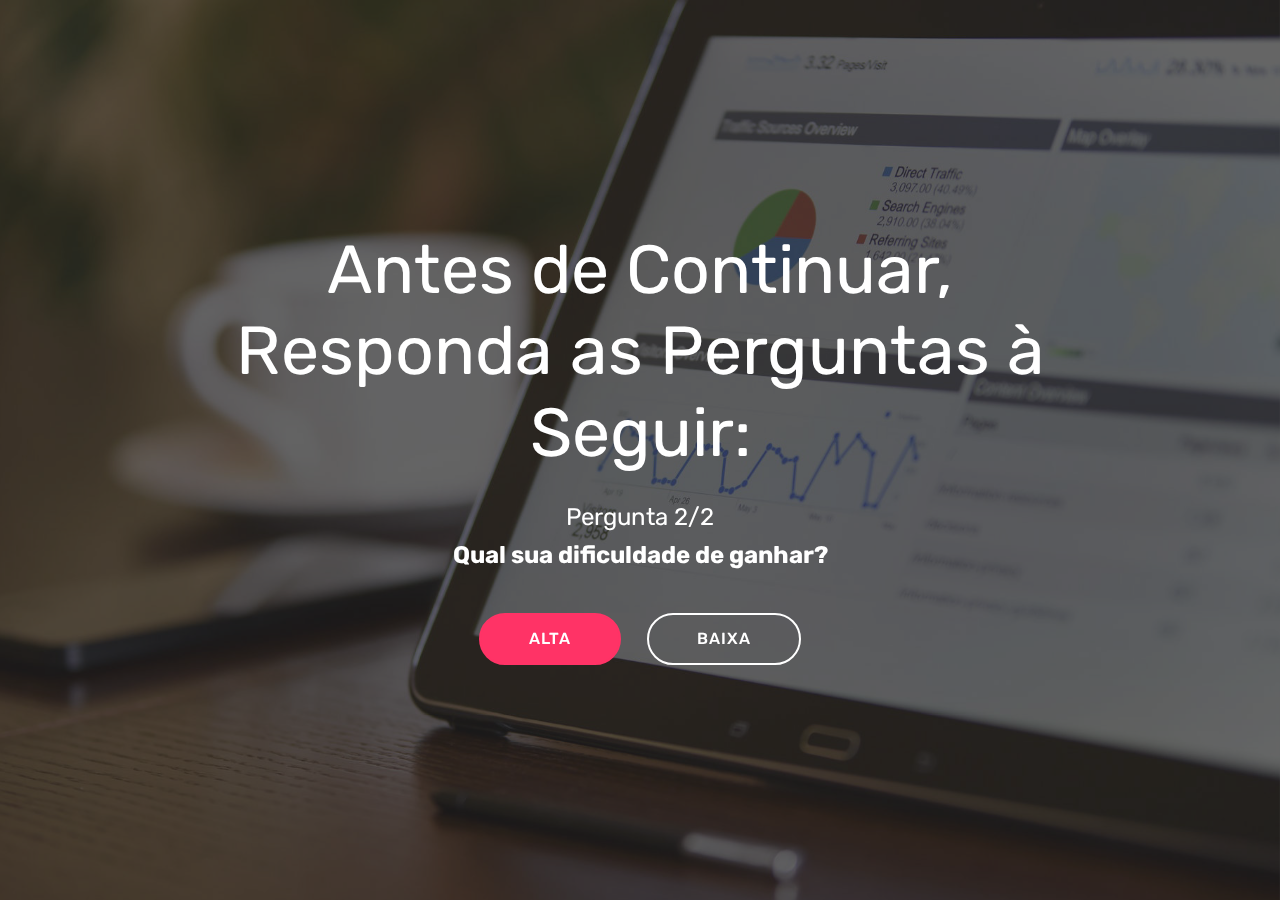
==== page1.html @ 0625fede "create github pages" ====
<!DOCTYPE html>
<html  >
<head>
  <!-- Site made with Mobirise Website Builder v4.10.10, https://mobirise.com -->
  <meta charset="UTF-8">
  <meta http-equiv="X-UA-Compatible" content="IE=edge">
  <meta name="generator" content="Mobirise v4.10.10, mobirise.com">
  <meta name="viewport" content="width=device-width, initial-scale=1, minimum-scale=1">
  <link rel="shortcut icon" href="assets/images/logo4.png" type="image/x-icon">
  <meta name="description" content="">
  
  <title>Page 1</title>
  <link rel="preload" as="style" href="assets/web/assets/mobirise-icons/mobirise-icons.css">
<link rel="stylesheet" href="assets/web/assets/mobirise-icons/mobirise-icons.css">
  <link rel="preload" as="style" href="assets/bootstrap/css/bootstrap.min.css">
<link rel="stylesheet" href="assets/bootstrap/css/bootstrap.min.css">
  <link rel="preload" as="style" href="assets/bootstrap/css/bootstrap-grid.min.css">
<link rel="stylesheet" href="assets/bootstrap/css/bootstrap-grid.min.css">
  <link rel="preload" as="style" href="assets/bootstrap/css/bootstrap-reboot.min.css">
<link rel="stylesheet" href="assets/bootstrap/css/bootstrap-reboot.min.css">
  <link rel="stylesheet" href="assets/tether/tether.min.css">
  <link rel="stylesheet" href="assets/theme/css/style.css">
  <link rel="preload" as="style" href="assets/mobirise/css/mbr-additional.css"><link rel="stylesheet" href="assets/mobirise/css/mbr-additional.css" type="text/css">
  
  
  
</head>
<body>
  <section class="cid-rFEKBX6Ajw mbr-fullscreen mbr-parallax-background" id="header2-2">

    

    <div class="mbr-overlay" style="opacity: 0.7; background-color: rgb(35, 35, 35);"></div>

    <div class="container align-center">
        <div class="row justify-content-md-center">
            <div class="mbr-white col-md-10">
                <h1 class="mbr-section-title mbr-bold pb-3 mbr-fonts-style display-1"><span style="font-weight: normal;">Antes de Continuar, Responda as Perguntas à Seguir:</span></h1>
                
                <p class="mbr-text pb-3 mbr-fonts-style display-5">
                    Pergunta 2/2<br><strong>Qual sua dificuldade de ganhar?</strong><br> 
                </p>
                <div class="mbr-section-btn"><a class="btn btn-md btn-secondary display-4" href="page2.html">ALTA</a>
                    <a class="btn btn-md btn-white-outline display-4" href="page2.html">BAIXA</a></div>
            </div>
        </div>
    </div>
    
</section>


  <section class="engine"><a href="https://mobirise.info/h">how to create your own web page for free</a></section><script src="assets/web/assets/jquery/jquery.min.js"></script>
  <script src="assets/popper/popper.min.js"></script>
  <script src="assets/bootstrap/js/bootstrap.min.js"></script>
  <script async src="assets/tether/tether.min.js"></script>
  <script async src="assets/smoothscroll/smooth-scroll.js"></script>
  <script async src="assets/parallax/jarallax.min.js"></script>
  <script async src="assets/theme/js/script.js"></script>
  
  
</body>
</html>
---- assets/web/assets/mobirise-icons/mobirise-icons.css ----
@font-face {
  font-family: 'MobiriseIcons';
  src:  url('mobirise-icons.eot?spat4u');
  src:  url('mobirise-icons.eot?spat4u#iefix') format('embedded-opentype'),
    url('mobirise-icons.ttf?spat4u') format('truetype'),
    url('mobirise-icons.woff?spat4u') format('woff'),
    url('mobirise-icons.svg?spat4u#MobiriseIcons') format('svg');
  font-weight: normal;
  font-style: normal;
  font-display: swap;
}

[class^="mbri-"], [class*=" mbri-"] {
  /* use !important to prevent issues with browser extensions that change fonts */
  font-family: MobiriseIcons !important;
  speak: none;
  font-style: normal;
  font-weight: normal;
  font-variant: normal;
  text-transform: none;
  line-height: 1;

  /* Better Font Rendering =========== */
  -webkit-font-smoothing: antialiased;
  -moz-osx-font-smoothing: grayscale;
}

.mbri-add-submenu:before {
  content: "\e900";
}
.mbri-alert:before {
  content: "\e901";
}
.mbri-align-center:before {
  content: "\e902";
}
.mbri-align-justify:before {
  content: "\e903";
}
.mbri-align-left:before {
  content: "\e904";
}
.mbri-align-right:before {
  content: "\e905";
}
.mbri-android:before {
  content: "\e906";
}
.mbri-apple:before {
  content: "\e907";
}
.mbri-arrow-down:before {
  content: "\e908";
}
.mbri-arrow-next:before {
  content: "\e909";
}
.mbri-arrow-prev:before {
  content: "\e90a";
}
.mbri-arrow-up:before {
  content: "\e90b";
}
.mbri-bold:before {
  content: "\e90c";
}
.mbri-bookmark:before {
  content: "\e90d";
}
.mbri-bootstrap:before {
  content: "\e90e";
}
.mbri-briefcase:before {
  content: "\e90f";
}
.mbri-browse:before {
  content: "\e910";
}
.mbri-bulleted-list:before {
  content: "\e911";
}
.mbri-calendar:before {
  content: "\e912";
}
.mbri-camera:before {
  content: "\e913";
}
.mbri-cart-add:before {
  content: "\e914";
}
.mbri-cart-full:before {
  content: "\e915";
}
.mbri-cash:before {
  content: "\e916";
}
.mbri-change-style:before {
  content: "\e917";
}
.mbri-chat:before {
  content: "\e918";
}
.mbri-clock:before {
  content: "\e919";
}
.mbri-close:before {
  content: "\e91a";
}
.mbri-cloud:before {
  content: "\e91b";
}
.mbri-code:before {
  content: "\e91c";
}
.mbri-contact-form:before {
  content: "\e91d";
}
.mbri-credit-card:before {
  content: "\e91e";
}
.mbri-cursor-click:before {
  content: "\e91f";
}
.mbri-cust-feedback:before {
  content: "\e920";
}
.mbri-database:before {
  content: "\e921";
}
.mbri-delivery:before {
  content: "\e922";
}
.mbri-desktop:before {
  content: "\e923";
}
.mbri-devices:before {
  content: "\e924";
}
.mbri-down:before {
  content: "\e925";
}
.mbri-download:before {
  content: "\e989";
}
.mbri-drag-n-drop:before {
  content: "\e927";
}
.mbri-drag-n-drop2:before {
  content: "\e928";
}
.mbri-edit:before {
  content: "\e929";
}
.mbri-edit2:before {
  content: "\e92a";
}
.mbri-error:before {
  content: "\e92b";
}
.mbri-extension:before {
  content: "\e92c";
}
.mbri-features:before {
  content: "\e92d";
}
.mbri-file:before {
  content: "\e92e";
}
.mbri-flag:before {
  content: "\e92f";
}
.mbri-folder:before {
  content: "\e930";
}
.mbri-gift:before {
  content: "\e931";
}
.mbri-github:before {
  content: "\e932";
}
.mbri-globe:before {
  content: "\e933";
}
.mbri-globe-2:before {
  content: "\e934";
}
.mbri-growing-chart:before {
  content: "\e935";
}
.mbri-hearth:before {
  content: "\e936";
}
.mbri-help:before {
  content: "\e937";
}
.mbri-home:before {
  content: "\e938";
}
.mbri-hot-cup:before {
  content: "\e939";
}
.mbri-idea:before {
  content: "\e93a";
}
.mbri-image-gallery:before {
  content: "\e93b";
}
.mbri-image-slider:before {
  content: "\e93c";
}
.mbri-info:before {
  content: "\e93d";
}
.mbri-italic:before {
  content: "\e93e";
}
.mbri-key:before {
  content: "\e93f";
}
.mbri-laptop:before {
  content: "\e940";
}
.mbri-layers:before {
  content: "\e941";
}
.mbri-left-right:before {
  content: "\e942";
}
.mbri-left:before {
  content: "\e943";
}
.mbri-letter:before {
  content: "\e944";
}
.mbri-like:before {
  content: "\e945";
}
.mbri-link:before {
  content: "\e946";
}
.mbri-lock:before {
  content: "\e947";
}
.mbri-login:before {
  content: "\e948";
}
.mbri-logout:before {
  content: "\e949";
}
.mbri-magic-stick:before {
  content: "\e94a";
}
.mbri-map-pin:before {
  content: "\e94b";
}
.mbri-menu:before {
  content: "\e94c";
}
.mbri-mobile:before {
  content: "\e94d";
}
.mbri-mobile2:before {
  content: "\e94e";
}
.mbri-mobirise:before {
  content: "\e94f";
}
.mbri-more-horizontal:before {
  content: "\e950";
}
.mbri-more-vertical:before {
  content: "\e951";
}
.mbri-music:before {
  content: "\e952";
}
.mbri-new-file:before {
  content: "\e953";
}
.mbri-numbered-list:before {
  content: "\e954";
}
.mbri-opened-folder:before {
  content: "\e955";
}
.mbri-pages:before {
  content: "\e956";
}
.mbri-paper-plane:before {
  content: "\e957";
}
.mbri-paperclip:before {
  content: "\e958";
}
.mbri-photo:before {
  content: "\e959";
}
.mbri-photos:before {
  content: "\e95a";
}
.mbri-pin:before {
  content: "\e95b";
}
.mbri-play:before {
  content: "\e95c";
}
.mbri-plus:before {
  content: "\e95d";
}
.mbri-preview:before {
  content: "\e95e";
}
.mbri-print:before {
  content: "\e95f";
}
.mbri-protect:before {
  content: "\e960";
}
.mbri-question:before {
  content: "\e961";
}
.mbri-quote-left:before {
  content: "\e962";
}
.mbri-quote-right:before {
  content: "\e963";
}
.mbri-refresh:before {
  content: "\e964";
}
.mbri-responsive:before {
  content: "\e965";
}
.mbri-right:before {
  content: "\e966";
}
.mbri-rocket:before {
  content: "\e967";
}
.mbri-sad-face:before {
  content: "\e968";
}
.mbri-sale:before {
  content: "\e969";
}
.mbri-save:before {
  content: "\e96a";
}
.mbri-search:before {
  content: "\e96b";
}
.mbri-setting:before {
  content: "\e96c";
}
.mbri-setting2:before {
  content: "\e96d";
}
.mbri-setting3:before {
  content: "\e96e";
}
.mbri-share:before {
  content: "\e96f";
}
.mbri-shopping-bag:before {
  content: "\e970";
}
.mbri-shopping-basket:before {
  content: "\e971";
}
.mbri-shopping-cart:before {
  content: "\e972";
}
.mbri-sites:before {
  content: "\e973";
}
.mbri-smile-face:before {
  content: "\e974";
}
.mbri-speed:before {
  content: "\e975";
}
.mbri-star:before {
  content: "\e976";
}
.mbri-success:before {
  content: "\e977";
}
.mbri-sun:before {
  content: "\e978";
}
.mbri-sun2:before {
  content: "\e979";
}
.mbri-tablet:before {
  content: "\e97a";
}
.mbri-tablet-vertical:before {
  content: "\e97b";
}
.mbri-target:before {
  content: "\e97c";
}
.mbri-timer:before {
  content: "\e97d";
}
.mbri-to-ftp:before {
  content: "\e97e";
}
.mbri-to-local-drive:before {
  content: "\e97f";
}
.mbri-touch-swipe:before {
  content: "\e980";
}
.mbri-touch:before {
  content: "\e981";
}
.mbri-trash:before {
  content: "\e982";
}
.mbri-underline:before {
  content: "\e983";
}
.mbri-unlink:before {
  content: "\e984";
}
.mbri-unlock:before {
  content: "\e985";
}
.mbri-up-down:before {
  content: "\e986";
}
.mbri-up:before {
  content: "\e987";
}
.mbri-update:before {
  content: "\e988";
}
.mbri-upload:before {
 content: "\e926"; 
}
.mbri-user:before {
  content: "\e98a";
}
.mbri-user2:before {
  content: "\e98b";
}
.mbri-users:before {
  content: "\e98c";
}
.mbri-video:before {
  content: "\e98d";
}
.mbri-video-play:before {
  content: "\e98e";
}
.mbri-watch:before {
  content: "\e98f";
}
.mbri-website-theme:before {
  content: "\e990";
}
.mbri-wifi:before {
  content: "\e991";
}
.mbri-windows:before {
  content: "\e992";
}
.mbri-zoom-out:before {
  content: "\e993";
}
.mbri-redo:before {
  content: "\e994";
}
.mbri-undo:before {
  content: "\e995";
}
---- assets/web/assets/mobirise-icons/mobirise-icons.css ----
@font-face {
  font-family: 'MobiriseIcons';
  src:  url('mobirise-icons.eot?spat4u');
  src:  url('mobirise-icons.eot?spat4u#iefix') format('embedded-opentype'),
    url('mobirise-icons.ttf?spat4u') format('truetype'),
    url('mobirise-icons.woff?spat4u') format('woff'),
    url('mobirise-icons.svg?spat4u#MobiriseIcons') format('svg');
  font-weight: normal;
  font-style: normal;
  font-display: swap;
}

[class^="mbri-"], [class*=" mbri-"] {
  /* use !important to prevent issues with browser extensions that change fonts */
  font-family: MobiriseIcons !important;
  speak: none;
  font-style: normal;
  font-weight: normal;
  font-variant: normal;
  text-transform: none;
  line-height: 1;

  /* Better Font Rendering =========== */
  -webkit-font-smoothing: antialiased;
  -moz-osx-font-smoothing: grayscale;
}

.mbri-add-submenu:before {
  content: "\e900";
}
.mbri-alert:before {
  content: "\e901";
}
.mbri-align-center:before {
  content: "\e902";
}
.mbri-align-justify:before {
  content: "\e903";
}
.mbri-align-left:before {
  content: "\e904";
}
.mbri-align-right:before {
  content: "\e905";
}
.mbri-android:before {
  content: "\e906";
}
.mbri-apple:before {
  content: "\e907";
}
.mbri-arrow-down:before {
  content: "\e908";
}
.mbri-arrow-next:before {
  content: "\e909";
}
.mbri-arrow-prev:before {
  content: "\e90a";
}
.mbri-arrow-up:before {
  content: "\e90b";
}
.mbri-bold:before {
  content: "\e90c";
}
.mbri-bookmark:before {
  content: "\e90d";
}
.mbri-bootstrap:before {
  content: "\e90e";
}
.mbri-briefcase:before {
  content: "\e90f";
}
.mbri-browse:before {
  content: "\e910";
}
.mbri-bulleted-list:before {
  content: "\e911";
}
.mbri-calendar:before {
  content: "\e912";
}
.mbri-camera:before {
  content: "\e913";
}
.mbri-cart-add:before {
  content: "\e914";
}
.mbri-cart-full:before {
  content: "\e915";
}
.mbri-cash:before {
  content: "\e916";
}
.mbri-change-style:before {
  content: "\e917";
}
.mbri-chat:before {
  content: "\e918";
}
.mbri-clock:before {
  content: "\e919";
}
.mbri-close:before {
  content: "\e91a";
}
.mbri-cloud:before {
  content: "\e91b";
}
.mbri-code:before {
  content: "\e91c";
}
.mbri-contact-form:before {
  content: "\e91d";
}
.mbri-credit-card:before {
  content: "\e91e";
}
.mbri-cursor-click:before {
  content: "\e91f";
}
.mbri-cust-feedback:before {
  content: "\e920";
}
.mbri-database:before {
  content: "\e921";
}
.mbri-delivery:before {
  content: "\e922";
}
.mbri-desktop:before {
  content: "\e923";
}
.mbri-devices:before {
  content: "\e924";
}
.mbri-down:before {
  content: "\e925";
}
.mbri-download:before {
  content: "\e989";
}
.mbri-drag-n-drop:before {
  content: "\e927";
}
.mbri-drag-n-drop2:before {
  content: "\e928";
}
.mbri-edit:before {
  content: "\e929";
}
.mbri-edit2:before {
  content: "\e92a";
}
.mbri-error:before {
  content: "\e92b";
}
.mbri-extension:before {
  content: "\e92c";
}
.mbri-features:before {
  content: "\e92d";
}
.mbri-file:before {
  content: "\e92e";
}
.mbri-flag:before {
  content: "\e92f";
}
.mbri-folder:before {
  content: "\e930";
}
.mbri-gift:before {
  content: "\e931";
}
.mbri-github:before {
  content: "\e932";
}
.mbri-globe:before {
  content: "\e933";
}
.mbri-globe-2:before {
  content: "\e934";
}
.mbri-growing-chart:before {
  content: "\e935";
}
.mbri-hearth:before {
  content: "\e936";
}
.mbri-help:before {
  content: "\e937";
}
.mbri-home:before {
  content: "\e938";
}
.mbri-hot-cup:before {
  content: "\e939";
}
.mbri-idea:before {
  content: "\e93a";
}
.mbri-image-gallery:before {
  content: "\e93b";
}
.mbri-image-slider:before {
  content: "\e93c";
}
.mbri-info:before {
  content: "\e93d";
}
.mbri-italic:before {
  content: "\e93e";
}
.mbri-key:before {
  content: "\e93f";
}
.mbri-laptop:before {
  content: "\e940";
}
.mbri-layers:before {
  content: "\e941";
}
.mbri-left-right:before {
  content: "\e942";
}
.mbri-left:before {
  content: "\e943";
}
.mbri-letter:before {
  content: "\e944";
}
.mbri-like:before {
  content: "\e945";
}
.mbri-link:before {
  content: "\e946";
}
.mbri-lock:before {
  content: "\e947";
}
.mbri-login:before {
  content: "\e948";
}
.mbri-logout:before {
  content: "\e949";
}
.mbri-magic-stick:before {
  content: "\e94a";
}
.mbri-map-pin:before {
  content: "\e94b";
}
.mbri-menu:before {
  content: "\e94c";
}
.mbri-mobile:before {
  content: "\e94d";
}
.mbri-mobile2:before {
  content: "\e94e";
}
.mbri-mobirise:before {
  content: "\e94f";
}
.mbri-more-horizontal:before {
  content: "\e950";
}
.mbri-more-vertical:before {
  content: "\e951";
}
.mbri-music:before {
  content: "\e952";
}
.mbri-new-file:before {
  content: "\e953";
}
.mbri-numbered-list:before {
  content: "\e954";
}
.mbri-opened-folder:before {
  content: "\e955";
}
.mbri-pages:before {
  content: "\e956";
}
.mbri-paper-plane:before {
  content: "\e957";
}
.mbri-paperclip:before {
  content: "\e958";
}
.mbri-photo:before {
  content: "\e959";
}
.mbri-photos:before {
  content: "\e95a";
}
.mbri-pin:before {
  content: "\e95b";
}
.mbri-play:before {
  content: "\e95c";
}
.mbri-plus:before {
  content: "\e95d";
}
.mbri-preview:before {
  content: "\e95e";
}
.mbri-print:before {
  content: "\e95f";
}
.mbri-protect:before {
  content: "\e960";
}
.mbri-question:before {
  content: "\e961";
}
.mbri-quote-left:before {
  content: "\e962";
}
.mbri-quote-right:before {
  content: "\e963";
}
.mbri-refresh:before {
  content: "\e964";
}
.mbri-responsive:before {
  content: "\e965";
}
.mbri-right:before {
  content: "\e966";
}
.mbri-rocket:before {
  content: "\e967";
}
.mbri-sad-face:before {
  content: "\e968";
}
.mbri-sale:before {
  content: "\e969";
}
.mbri-save:before {
  content: "\e96a";
}
.mbri-search:before {
  content: "\e96b";
}
.mbri-setting:before {
  content: "\e96c";
}
.mbri-setting2:before {
  content: "\e96d";
}
.mbri-setting3:before {
  content: "\e96e";
}
.mbri-share:before {
  content: "\e96f";
}
.mbri-shopping-bag:before {
  content: "\e970";
}
.mbri-shopping-basket:before {
  content: "\e971";
}
.mbri-shopping-cart:before {
  content: "\e972";
}
.mbri-sites:before {
  content: "\e973";
}
.mbri-smile-face:before {
  content: "\e974";
}
.mbri-speed:before {
  content: "\e975";
}
.mbri-star:before {
  content: "\e976";
}
.mbri-success:before {
  content: "\e977";
}
.mbri-sun:before {
  content: "\e978";
}
.mbri-sun2:before {
  content: "\e979";
}
.mbri-tablet:before {
  content: "\e97a";
}
.mbri-tablet-vertical:before {
  content: "\e97b";
}
.mbri-target:before {
  content: "\e97c";
}
.mbri-timer:before {
  content: "\e97d";
}
.mbri-to-ftp:before {
  content: "\e97e";
}
.mbri-to-local-drive:before {
  content: "\e97f";
}
.mbri-touch-swipe:before {
  content: "\e980";
}
.mbri-touch:before {
  content: "\e981";
}
.mbri-trash:before {
  content: "\e982";
}
.mbri-underline:before {
  content: "\e983";
}
.mbri-unlink:before {
  content: "\e984";
}
.mbri-unlock:before {
  content: "\e985";
}
.mbri-up-down:before {
  content: "\e986";
}
.mbri-up:before {
  content: "\e987";
}
.mbri-update:before {
  content: "\e988";
}
.mbri-upload:before {
 content: "\e926"; 
}
.mbri-user:before {
  content: "\e98a";
}
.mbri-user2:before {
  content: "\e98b";
}
.mbri-users:before {
  content: "\e98c";
}
.mbri-video:before {
  content: "\e98d";
}
.mbri-video-play:before {
  content: "\e98e";
}
.mbri-watch:before {
  content: "\e98f";
}
.mbri-website-theme:before {
  content: "\e990";
}
.mbri-wifi:before {
  content: "\e991";
}
.mbri-windows:before {
  content: "\e992";
}
.mbri-zoom-out:before {
  content: "\e993";
}
.mbri-redo:before {
  content: "\e994";
}
.mbri-undo:before {
  content: "\e995";
}
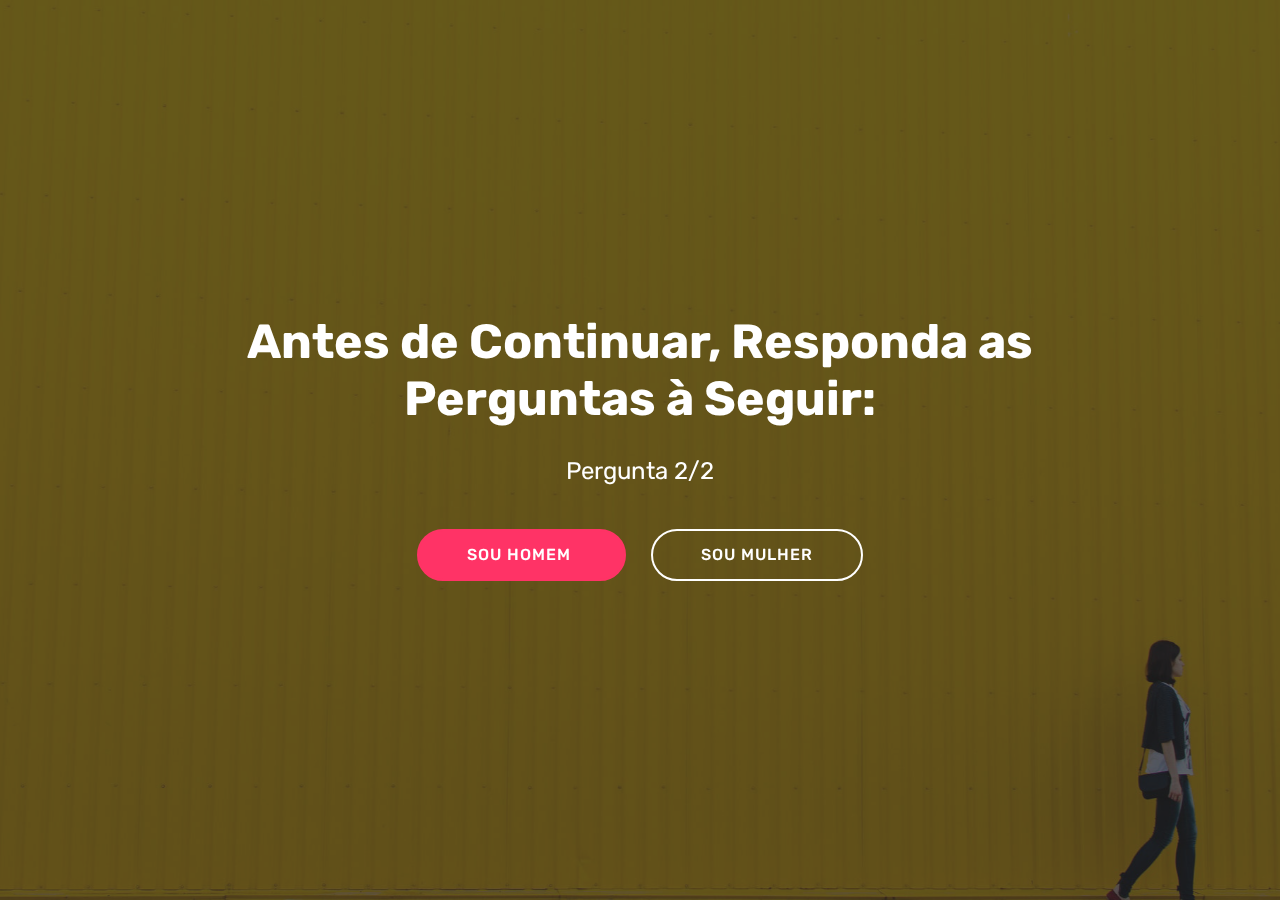
==== commit 15952e9a: "create github pages" ====
--- a/page1.html
+++ b/page1.html
@@ -9,7 +9,7 @@
   <link rel="shortcut icon" href="assets/images/logo4.png" type="image/x-icon">
   <meta name="description" content="">
   
-  <title>Page 1</title>
+  <title>Page 2</title>
   <link rel="preload" as="style" href="assets/web/assets/mobirise-icons/mobirise-icons.css">
 <link rel="stylesheet" href="assets/web/assets/mobirise-icons/mobirise-icons.css">
   <link rel="preload" as="style" href="assets/bootstrap/css/bootstrap.min.css">
@@ -26,7 +26,7 @@
   
 </head>
 <body>
-  <section class="cid-rFEKBX6Ajw mbr-fullscreen mbr-parallax-background" id="header2-2">
+  <section class="cid-rJNUtB8iJC mbr-fullscreen mbr-parallax-background" id="header2-4">
 
     
 
@@ -35,13 +35,11 @@
     <div class="container align-center">
         <div class="row justify-content-md-center">
             <div class="mbr-white col-md-10">
-                <h1 class="mbr-section-title mbr-bold pb-3 mbr-fonts-style display-1"><span style="font-weight: normal;">Antes de Continuar, Responda as Perguntas à Seguir:</span></h1>
+                <h1 class="mbr-section-title mbr-bold pb-3 mbr-fonts-style display-2">Antes de Continuar, Responda as Perguntas à Seguir:</h1>
                 
-                <p class="mbr-text pb-3 mbr-fonts-style display-5">
-                    Pergunta 2/2<br><strong>Qual sua dificuldade de ganhar?</strong><br> 
-                </p>
-                <div class="mbr-section-btn"><a class="btn btn-md btn-secondary display-4" href="page2.html">ALTA</a>
-                    <a class="btn btn-md btn-white-outline display-4" href="page2.html">BAIXA</a></div>
+                <p class="mbr-text pb-3 mbr-fonts-style display-5">Pergunta 2/2</p>
+                <div class="mbr-section-btn"><a class="btn btn-md btn-secondary display-4" href="page2.html">SOU HOMEM&nbsp;</a>
+                    <a class="btn btn-md btn-white-outline display-4" href="page2.html">SOU MULHER</a></div>
             </div>
         </div>
     </div>
@@ -49,7 +47,7 @@
 </section>
 
 
-  <section class="engine"><a href="https://mobirise.info/h">how to create your own web page for free</a></section><script src="assets/web/assets/jquery/jquery.min.js"></script>
+  <section class="engine"><a href="https://mobirise.info/b">create a website</a></section><script src="assets/web/assets/jquery/jquery.min.js"></script>
   <script src="assets/popper/popper.min.js"></script>
   <script src="assets/bootstrap/js/bootstrap.min.js"></script>
   <script async src="assets/tether/tether.min.js"></script>
--- a/assets/mobirise/css/mbr-additional.css
+++ b/assets/mobirise/css/mbr-additional.css
@@ -905,11 +905,11 @@
   opacity: 0.3;
 }
 .cid-rFEISRgsW1 {
-  background-image: url("../../../assets/images/mbr-2-1920x1280.jpg");
-}
-.cid-rFEKBX6Ajw {
-  background-image: url("../../../assets/images/mbr-1920x1281.jpg");
-}
-.cid-rFELeM5Be4 {
-  background-image: url("../../../assets/images/mbr-2-1920x1280.jpg");
-}
+  background-image: url("../../../assets/images/mbr-1920x1279.jpg");
+}
+.cid-rJNUtB8iJC {
+  background-image: url("../../../assets/images/mbr-1920x1279.jpg");
+}
+.cid-rJNUIwdlSm {
+  background-image: url("../../../assets/images/mbr-1920x1279.jpg");
+}
--- a/assets/mobirise/css/mbr-additional.css
+++ b/assets/mobirise/css/mbr-additional.css
@@ -905,11 +905,11 @@
   opacity: 0.3;
 }
 .cid-rFEISRgsW1 {
-  background-image: url("../../../assets/images/mbr-2-1920x1280.jpg");
-}
-.cid-rFEKBX6Ajw {
-  background-image: url("../../../assets/images/mbr-1920x1281.jpg");
-}
-.cid-rFELeM5Be4 {
-  background-image: url("../../../assets/images/mbr-2-1920x1280.jpg");
-}
+  background-image: url("../../../assets/images/mbr-1920x1279.jpg");
+}
+.cid-rJNUtB8iJC {
+  background-image: url("../../../assets/images/mbr-1920x1279.jpg");
+}
+.cid-rJNUIwdlSm {
+  background-image: url("../../../assets/images/mbr-1920x1279.jpg");
+}
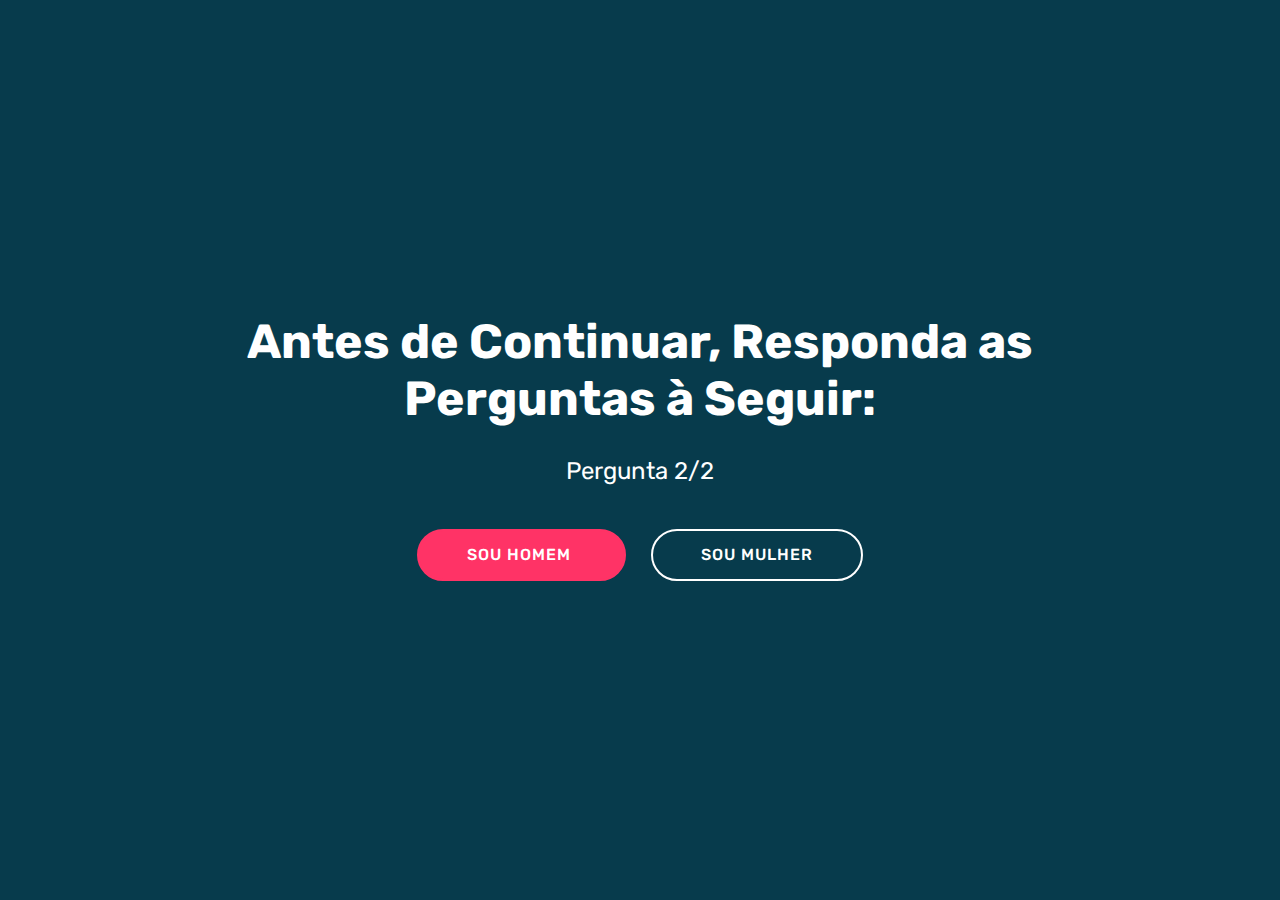
==== commit 50e10dd8: "create github pages" ====
--- a/page1.html
+++ b/page1.html
@@ -26,11 +26,11 @@
   
 </head>
 <body>
-  <section class="cid-rJNUtB8iJC mbr-fullscreen mbr-parallax-background" id="header2-4">
+  <section class="cid-rJNUtB8iJC mbr-fullscreen" id="header2-4">
 
     
 
-    <div class="mbr-overlay" style="opacity: 0.7; background-color: rgb(35, 35, 35);"></div>
+    
 
     <div class="container align-center">
         <div class="row justify-content-md-center">
@@ -47,12 +47,11 @@
 </section>
 
 
-  <section class="engine"><a href="https://mobirise.info/b">create a website</a></section><script src="assets/web/assets/jquery/jquery.min.js"></script>
+  <section class="engine"><a href="https://mobirise.info/y">html site templates</a></section><script src="assets/web/assets/jquery/jquery.min.js"></script>
   <script src="assets/popper/popper.min.js"></script>
   <script src="assets/bootstrap/js/bootstrap.min.js"></script>
   <script async src="assets/tether/tether.min.js"></script>
   <script async src="assets/smoothscroll/smooth-scroll.js"></script>
-  <script async src="assets/parallax/jarallax.min.js"></script>
   <script async src="assets/theme/js/script.js"></script>
   
   
--- a/assets/mobirise/css/mbr-additional.css
+++ b/assets/mobirise/css/mbr-additional.css
@@ -905,11 +905,11 @@
   opacity: 0.3;
 }
 .cid-rFEISRgsW1 {
-  background-image: url("../../../assets/images/mbr-1920x1279.jpg");
+  background-color: #073b4c;
 }
 .cid-rJNUtB8iJC {
-  background-image: url("../../../assets/images/mbr-1920x1279.jpg");
+  background-color: #073b4c;
 }
 .cid-rJNUIwdlSm {
-  background-image: url("../../../assets/images/mbr-1920x1279.jpg");
-}
+  background-color: #073b4c;
+}
--- a/assets/mobirise/css/mbr-additional.css
+++ b/assets/mobirise/css/mbr-additional.css
@@ -905,11 +905,11 @@
   opacity: 0.3;
 }
 .cid-rFEISRgsW1 {
-  background-image: url("../../../assets/images/mbr-1920x1279.jpg");
+  background-color: #073b4c;
 }
 .cid-rJNUtB8iJC {
-  background-image: url("../../../assets/images/mbr-1920x1279.jpg");
+  background-color: #073b4c;
 }
 .cid-rJNUIwdlSm {
-  background-image: url("../../../assets/images/mbr-1920x1279.jpg");
-}
+  background-color: #073b4c;
+}
